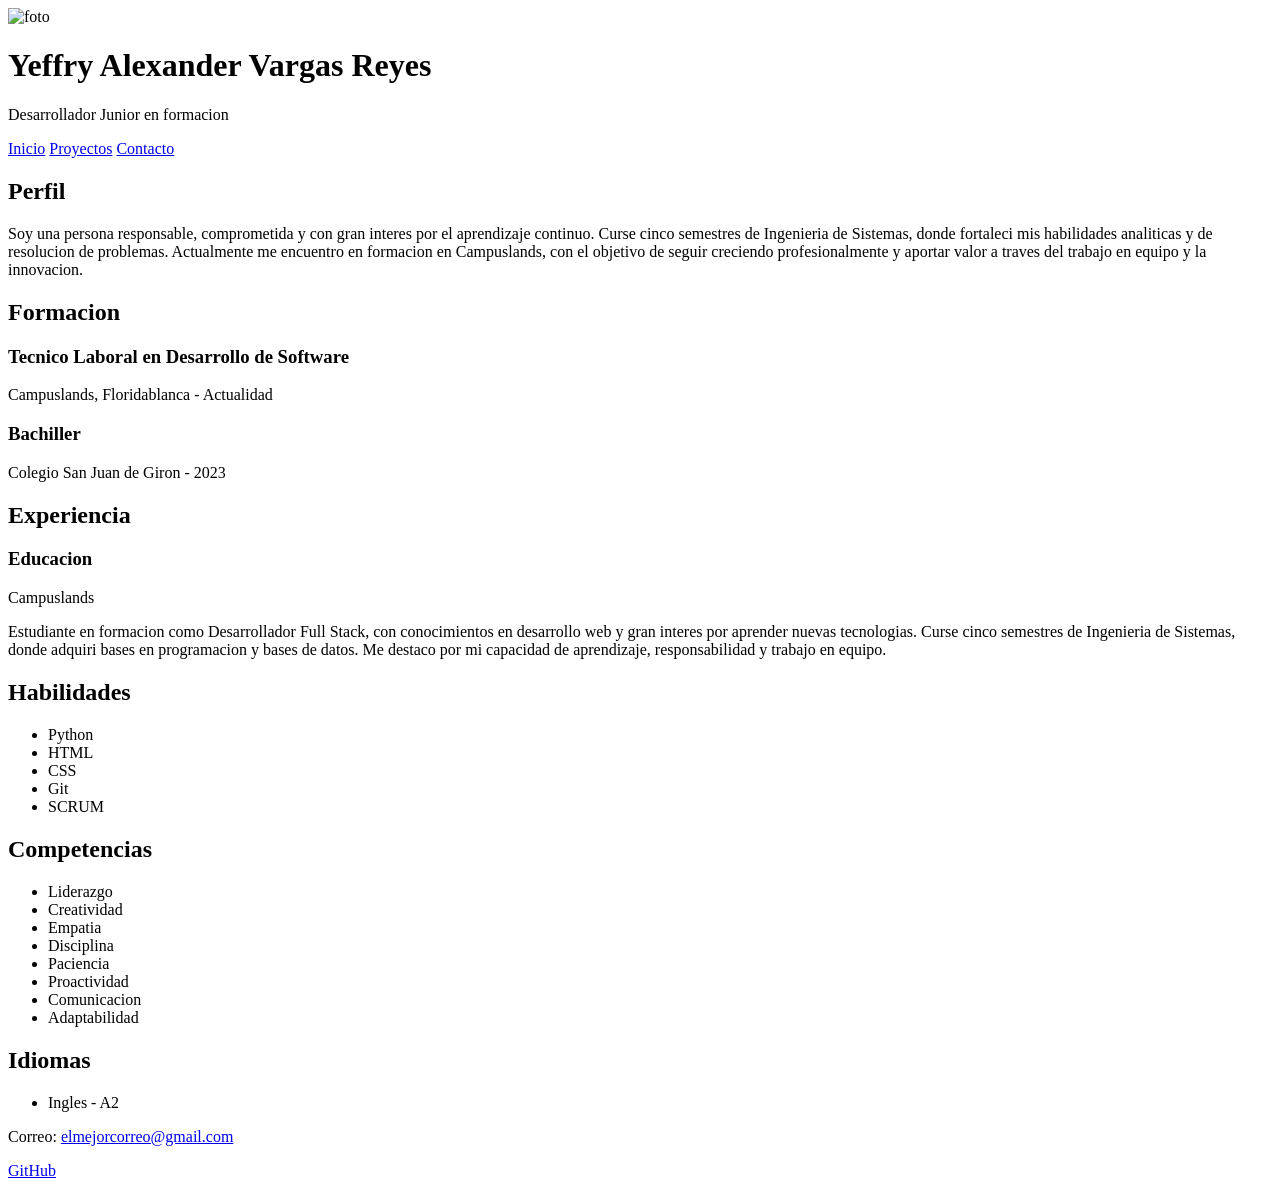
==== index.html @ 3bae8096 "feat: :sparkles: Se crearon el index y el styles para la hojad de vida Se crearon el index y el styl" ====
<!DOCTYPE html>
<html lang="es">
<head>
  <meta charset="UTF-8">
  <!-- R1 -->
  <meta name="viewport" content="width=device-width, initial-scale=1.0">
  <title>Yeffry Vargas - Hoja de vida</title>
  <link rel="stylesheet" href="css/styles.css">
</head>
<body>
<div class="pagina">
  <header class="cabecera">
    <!-- R7: pon tu foto o avatar en img/foto.jpg (o borra esta imagen) -->
    <img class="foto" src="c:\Users\yeffr\AppData\Local\Packages\5319275A.WhatsAppDesktop_cv1g1gvanyjgm\LocalState\sessions\3CD43DC228170097A13F5327ED73D8D29275F23C\transfers\2026-42\WhatsApp Image 2026-10-18 at 18.12.12.jpeg" alt="foto" width="160" height="160">
    <div>
      <h1>Yeffry Alexander Vargas Reyes</h1>
      <p class="titulo">Desarrollador Junior en formacion</p>
    </div>
  </header>

  <!-- R8 -->
  <nav class="menu" aria-label="Menu principal">
    <a href="index.html" aria-current="page">Inicio</a>
    <a href="proyectos.html">Proyectos</a>
    <a href="contacto.html">Contacto</a>
  </nav>

  <main class="principal">
    <section>
      <h2>Perfil</h2>
      <p>Soy una persona responsable, comprometida y con gran interes por el aprendizaje continuo. Curse cinco semestres de Ingenieria de Sistemas, donde fortaleci mis habilidades analiticas y de resolucion de problemas. Actualmente me encuentro en formacion en Campuslands, con el objetivo de seguir creciendo profesionalmente y aportar valor a traves del trabajo en equipo y la innovacion.</p>
    </section>
    <section>
      <h2>Formacion</h2>
      <h3>Tecnico Laboral en Desarrollo de Software</h3>
      <p class="detalle">Campuslands, Floridablanca - Actualidad</p>
      <h3>Bachiller</h3>
      <p class="detalle">Colegio San Juan de Giron - 2023</p>
    </section>
    <section>
      <h2>Experiencia</h2>
      <h3>Educacion</h3>
      <p class="detalle">Campuslands</p>
      <p>Estudiante en formacion como Desarrollador Full Stack, con conocimientos en desarrollo web y gran interes por aprender nuevas tecnologias. Curse cinco semestres de Ingenieria de Sistemas, donde adquiri bases en programacion y bases de datos. Me destaco por mi capacidad de aprendizaje, responsabilidad y trabajo en equipo.</p>
    </section>
  </main>

  <aside class="lateral">
    <section>
      <h2>Habilidades</h2>
      <!-- R5 -->
      <ul class="tarjetas">
        <li>Python</li>
        <li>HTML</li>
        <li>CSS</li>
        <li>Git</li>
        <li>SCRUM</li>
      </ul>
    </section>
    <section>
      <h2>Competencias</h2>
      <ul class="tarjetas">
        <li>Liderazgo</li>
        <li>Creatividad</li>
        <li>Empatia</li>
        <li>Disciplina</li>
        <li>Paciencia</li>
        <li>Proactividad</li>
        <li>Comunicacion</li>
        <li>Adaptabilidad</li>
      </ul>
    </section>
    <section>
      <h2>Idiomas</h2>
      <ul class="tarjetas">
        <li>Ingles - A2</li>
      </ul>
    </section>
  </aside>

  <footer class="pie">
    <p>Correo: <a href="mailto:elmejorcorreo@gmail.com">elmejorcorreo@gmail.com</a></p>
    <p><a href="https://github.com/Yeffry-Vargas" target="_blank" rel="noopener noreferrer">GitHub</a></p>
  </footer>
</div>
</body>
</html>
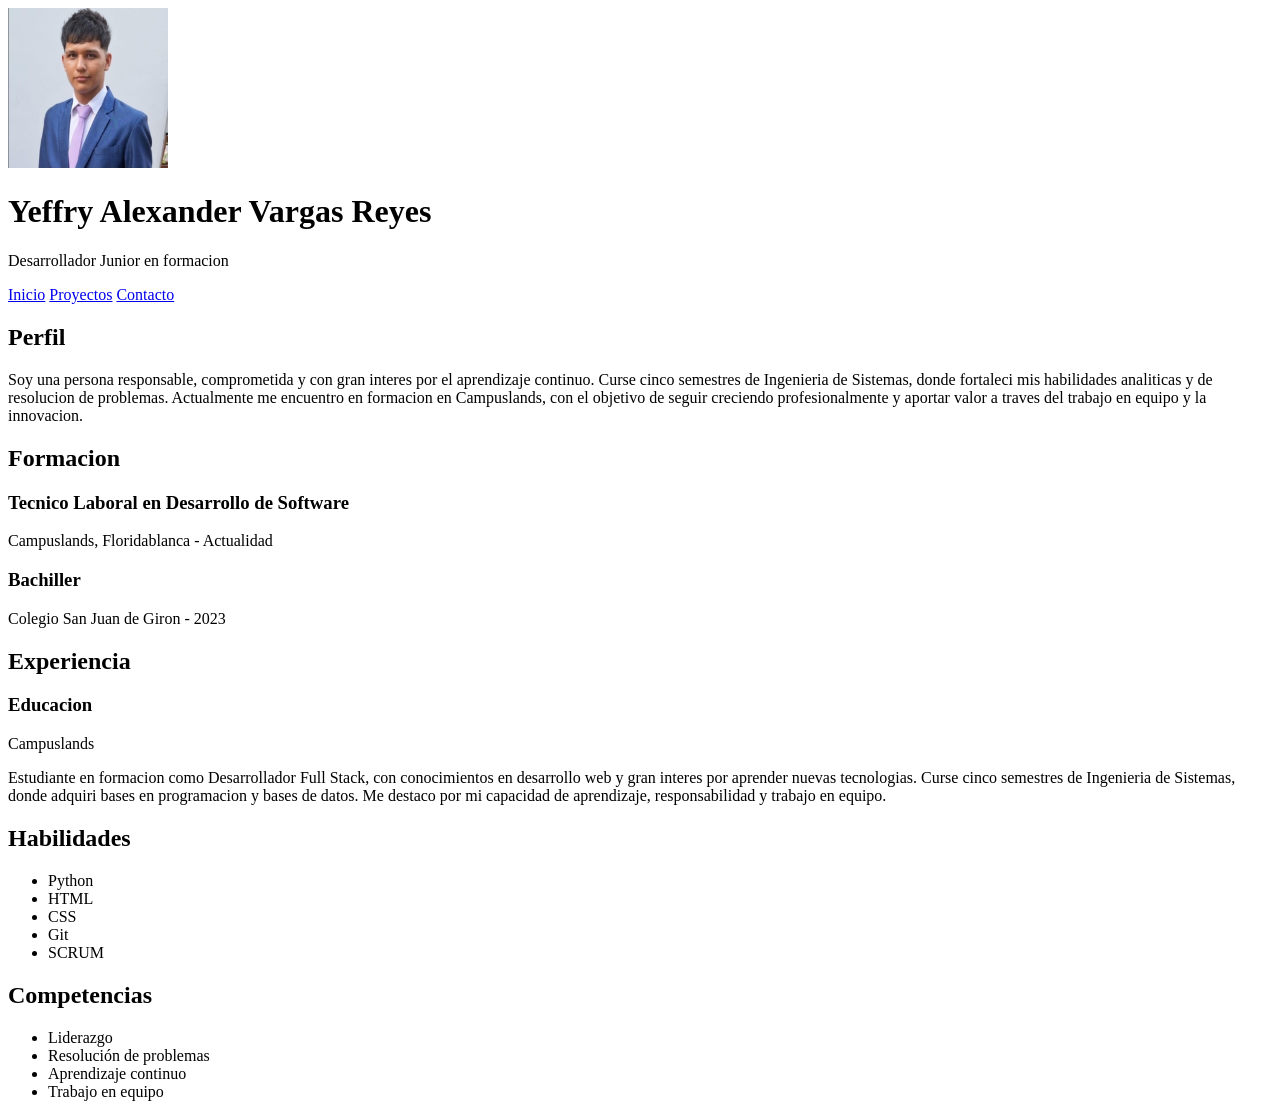
==== commit c6eb71c4: "fix: :bug: Se realizaron unos pequeños cambios de gramatica Se realizaron unos pequeños cambios de g" ====
--- a/index.html
+++ b/index.html
@@ -10,8 +10,8 @@
 <body>
 <div class="pagina">
   <header class="cabecera">
-    <!-- R7: pon tu foto o avatar en img/foto.jpg (o borra esta imagen) -->
-    <img class="foto" src="c:\Users\yeffr\AppData\Local\Packages\5319275A.WhatsAppDesktop_cv1g1gvanyjgm\LocalState\sessions\3CD43DC228170097A13F5327ED73D8D29275F23C\transfers\2026-42\WhatsApp Image 2026-10-18 at 18.12.12.jpeg" alt="foto" width="160" height="160">
+    <!-- R7 -->
+    <img class="foto" src="img/perfil.jpeg" alt="Retrato de Yeffry Vargas" width="160" height="160">
     <div>
       <h1>Yeffry Alexander Vargas Reyes</h1>
       <p class="titulo">Desarrollador Junior en formacion</p>
@@ -61,27 +61,6 @@
       <h2>Competencias</h2>
       <ul class="tarjetas">
         <li>Liderazgo</li>
-        <li>Creatividad</li>
-        <li>Empatia</li>
-        <li>Disciplina</li>
-        <li>Paciencia</li>
-        <li>Proactividad</li>
-        <li>Comunicacion</li>
-        <li>Adaptabilidad</li>
-      </ul>
-    </section>
-    <section>
-      <h2>Idiomas</h2>
-      <ul class="tarjetas">
-        <li>Ingles - A2</li>
-      </ul>
-    </section>
-  </aside>
-
-  <footer class="pie">
-    <p>Correo: <a href="mailto:elmejorcorreo@gmail.com">elmejorcorreo@gmail.com</a></p>
-    <p><a href="https://github.com/Yeffry-Vargas" target="_blank" rel="noopener noreferrer">GitHub</a></p>
-  </footer>
-</div>
-</body>
-</html>
+        <li>Resolución de problemas</li>
+        <li>Aprendizaje continuo</li>
+        <li>Trabajo en equipo</li>
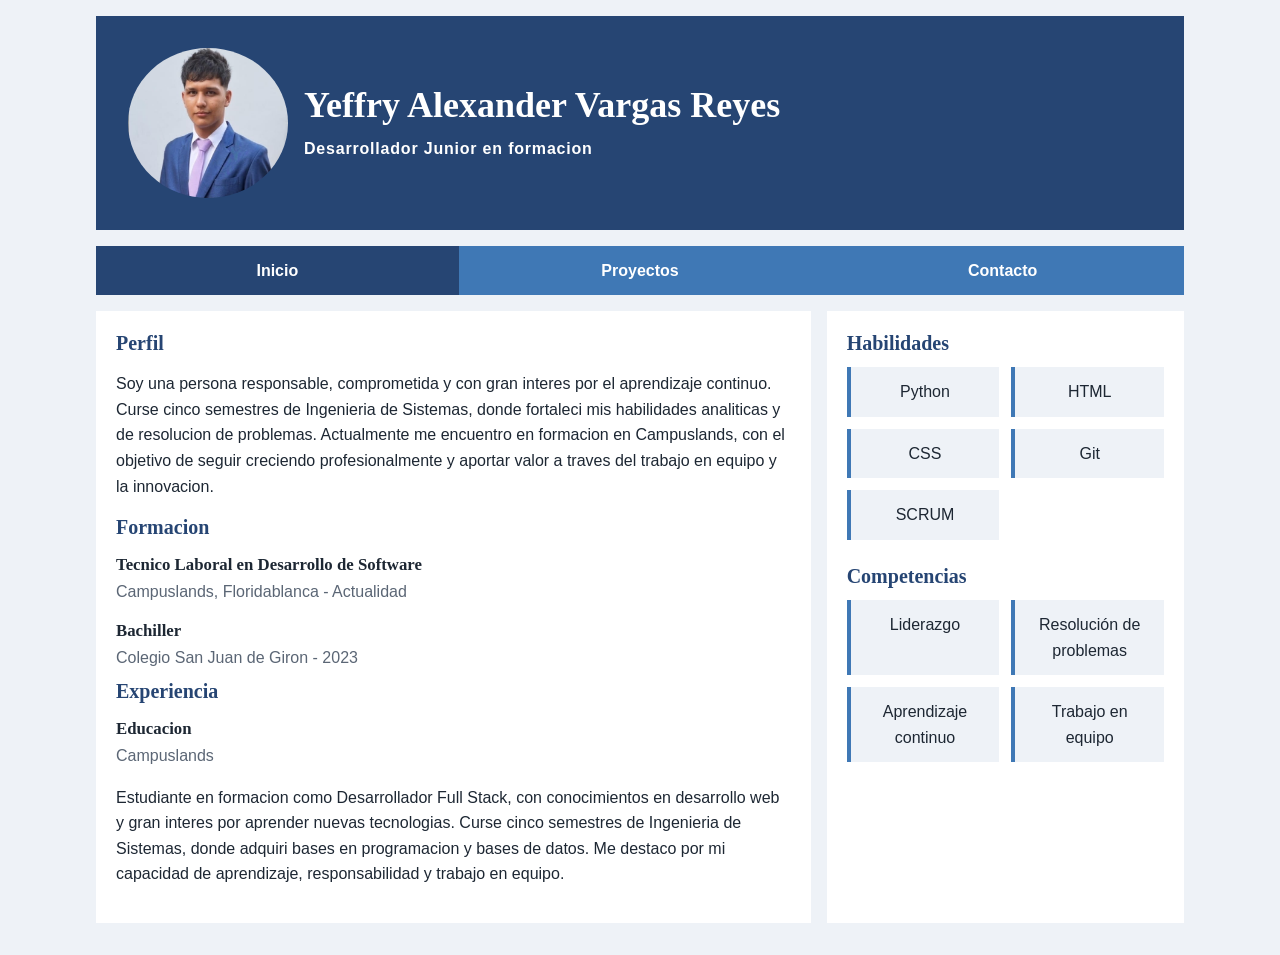
==== commit f55eeb79: "style: :art: Se agregaron los cambios y deseños para la pagina Se modificaron los diseños de la pagi" ====
--- a/index.html
+++ b/index.html
@@ -53,7 +53,7 @@
         <li>Python</li>
         <li>HTML</li>
         <li>CSS</li>
-        <li>Git</li>
+        <li>Git</li>    
         <li>SCRUM</li>
       </ul>
     </section>
--- a/css/styles.css
+++ b/css/styles.css
@@ -0,0 +1,149 @@
+/* R6: variables y unidades relativas */
+:root {
+  --azul: #264573;
+  --azul-claro: #3f78b5;
+  --fondo: #eef2f7;
+  --papel: #ffffff;
+  --texto: #1d2733;
+  --suave: #5b6675;
+}
+
+* { box-sizing: border-box; }
+
+body {
+  margin: 0;
+  font-family: "Segoe UI", Arial, sans-serif;
+  line-height: 1.6;
+  color: var(--texto);
+  background: var(--fondo);
+}
+
+h1, h2, h3 { font-family: Georgia, "Times New Roman", serif; line-height: 1.2; }
+h1 { margin: 0 0 0.5rem; font-size: 1.75rem; }
+h2 { margin: 0 0 0.75rem; font-size: 1.25rem; color: var(--azul); }
+h3 { margin: 1rem 0 0.25rem; font-size: 1.05rem; }
+a { color: var(--azul-claro); }
+a:focus-visible { outline: 0.2rem solid var(--azul-claro); outline-offset: 0.15rem; }
+
+/* R7: imagenes que no se desbordan */
+img { max-width: 100%; height: auto; display: block; }
+.foto { border-radius: 50%; object-fit: cover; }
+
+/* R2, R4, R6: base para celular. Una columna, centrada y con ancho maximo */
+.pagina {
+  display: grid;
+  gap: 1rem;
+  max-width: 70rem;
+  margin: 0 auto;
+  padding: 1rem;
+  grid-template-areas:
+    "cabecera"
+    "menu"
+    "principal"
+    "lateral"
+    "pie";
+}
+.pagina.sin-lateral {
+  grid-template-areas:
+    "cabecera"
+    "menu"
+    "principal"
+    "pie";
+}
+
+.cabecera {
+  grid-area: cabecera;
+  display: flex;
+  flex-direction: column;
+  align-items: center;
+  gap: 1rem;
+  padding: 1.5rem 1rem;
+  text-align: center;
+  color: #fff;
+  background: var(--azul);
+}
+.titulo { margin: 0; font-weight: 600; letter-spacing: 0.05em; }
+
+/* R8: menu igual en todas las paginas */
+.menu {
+  grid-area: menu;
+  display: flex;
+  flex-direction: column;
+  background: var(--azul-claro);
+}
+.menu a {
+  padding: 0.75rem 1rem;
+  color: #fff;
+  font-weight: 600;
+  text-decoration: none;
+}
+.menu a:hover,
+.menu a[aria-current="page"] { background: var(--azul); }
+.menu a:focus-visible { outline-color: #fff; outline-offset: -0.2rem; }
+
+.principal, .lateral, .pie { background: var(--papel); padding: 1.25rem; }
+.principal { grid-area: principal; }
+.lateral { grid-area: lateral; }
+.lateral section + section { margin-top: 1.5rem; }
+.detalle { margin: 0 0 0.5rem; color: var(--suave); }
+
+.pie { grid-area: pie; color: #fff; background: var(--azul); }
+.pie p { margin: 0.25rem 0; }
+.pie a { color: #fff; }
+
+/* R5: tarjetas automaticas */
+.tarjetas {
+  display: grid;
+  grid-template-columns: repeat(auto-fit, minmax(7rem, 1fr));
+  gap: 0.75rem;
+  margin: 0;
+  padding: 0;
+  list-style: none;
+}
+.tarjetas li, .tarjetas article {
+  padding: 0.75rem;
+  text-align: center;
+  background: var(--fondo);
+  border-left: 0.25rem solid var(--azul-claro);
+}
+.tarjetas.grande { grid-template-columns: repeat(auto-fit, minmax(15rem, 1fr)); }
+.tarjetas article { text-align: left; }
+.tarjetas article h2 { font-size: 1.1rem; }
+
+.boton {
+  display: inline-block;
+  padding: 0.6rem 1.2rem;
+  color: #fff;
+  background: var(--azul);
+  text-decoration: none;
+}
+.boton:hover { background: var(--azul-claro); }
+
+/* R2, R3: breakpoint 1, desde 600px */
+@media (min-width: 600px) {
+  h1 { font-size: 2.25rem; }
+  .cabecera { flex-direction: row; text-align: left; padding: 2rem; }
+  .menu { flex-direction: row; }
+  .menu a { flex: 1; text-align: center; }
+  .tarjetas { grid-template-columns: repeat(auto-fit, minmax(9rem, 1fr)); }
+}
+
+/* R2, R3, R4: breakpoint 2, desde 1024px. Dos columnas */
+@media (min-width: 1024px) {
+  .pagina {
+    grid-template-columns: 2fr 1fr;
+    grid-template-areas:
+      "cabecera cabecera"
+      "menu menu"
+      "principal lateral"
+      "pie pie";
+  }
+  .pagina.sin-lateral {
+    grid-template-columns: 1fr;
+    grid-template-areas:
+      "cabecera"
+      "menu"
+      "principal"
+      "pie";
+  }
+}
